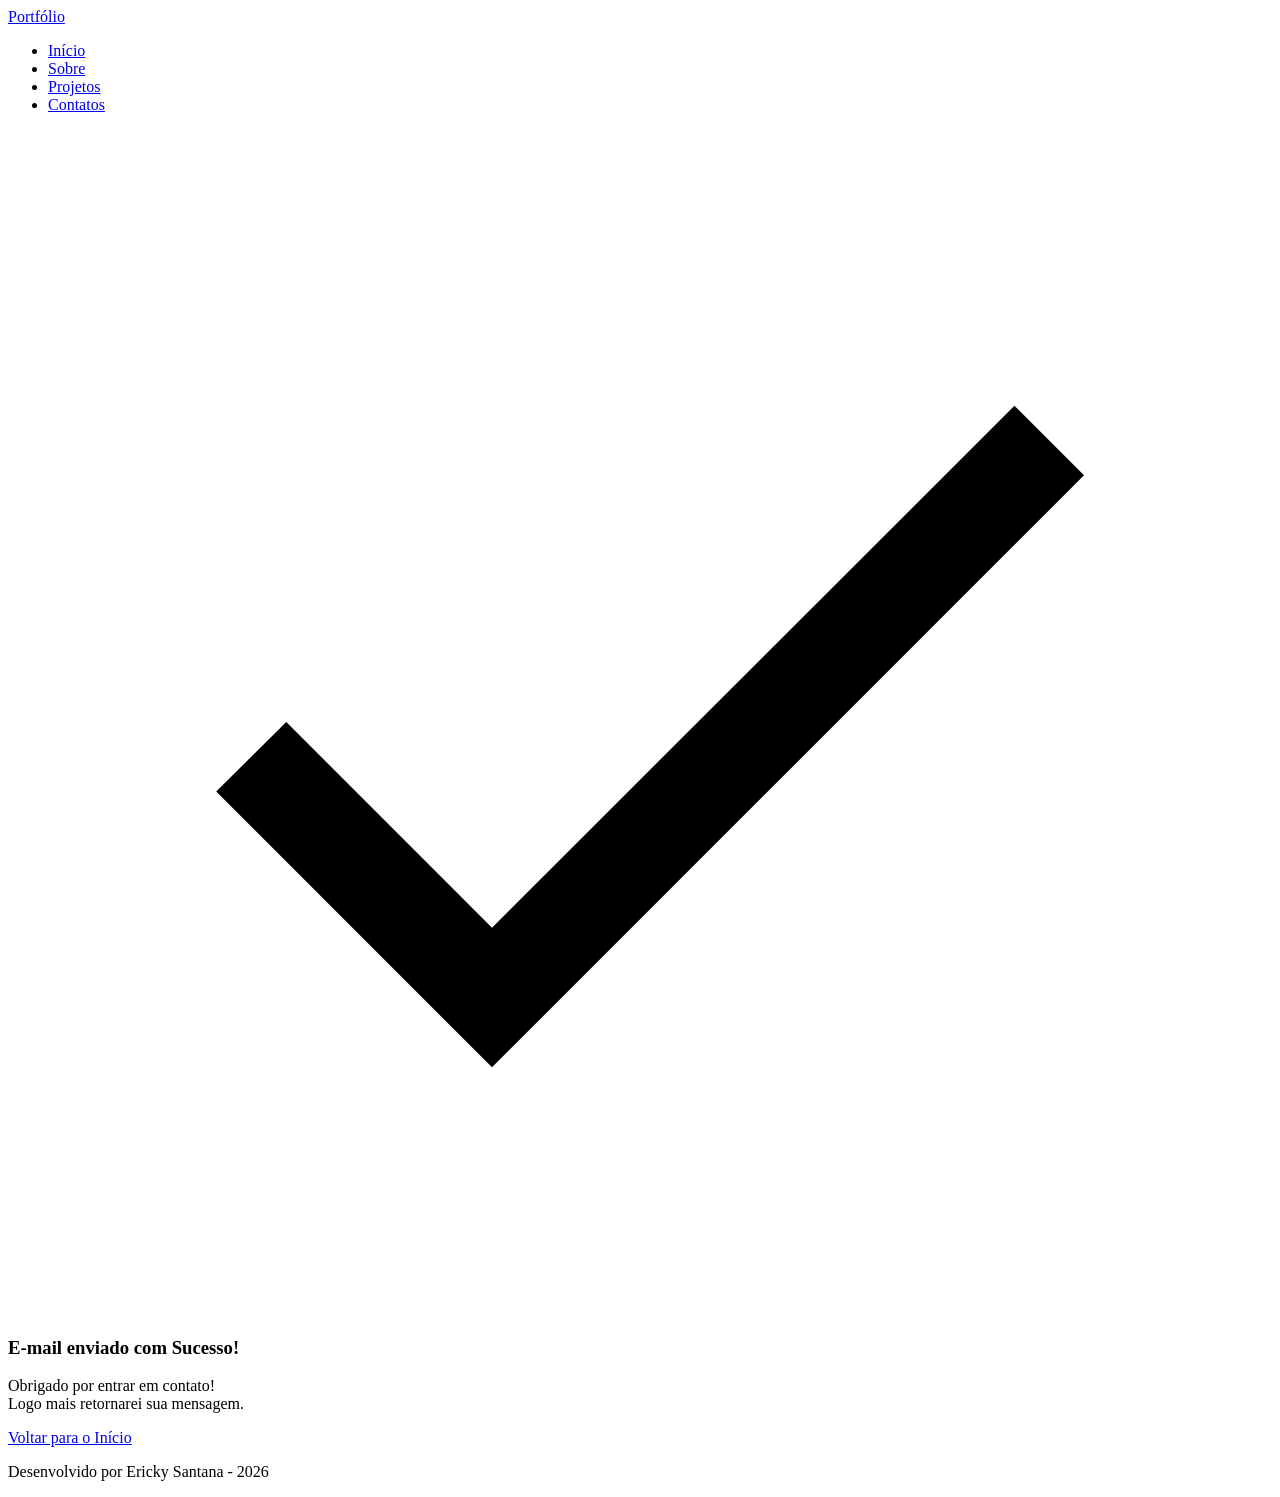
==== success.html @ 8ee90cac "✨ Add initial HTML structure for portfolio and success pages" ====
<!DOCTYPE html>
<html lang="pt-br">

<head>
    <meta charset="UTF-8">
    <meta name="viewport" content="width=device-width, initial-scale=1.0">
    <meta name="author" content="Ericky Santana">
    <meta name="description" content="Portfólio da Ericky Santana,
                    desenvolvedor Full Stack Júnior com foco em TypeScript, Node.js e AWS.
                    Conheça meus projetos e entre em contato.">
    <meta name="robots" content="index, follow">
    <link rel="icon" type="image/svg+xml" href="./assets/img/favicon.svg">
    <title>Portfólio do Ericky</title>
</head>

<body>

    <!-- Cabeçalho da página -->
    <header>

        <!-- Título do Cabeçalho -->
        <a href="index.html" id="titulo">Portfólio</a>

        <!-- Menu de Navegação -->
        <nav>
            <ul class="menu-list">
                <li><a href="#hero">Início</a></li>
                <li><a href="#about">Sobre</a></li>
                <li><a href="#projects">Projetos</a></li>
                <li><a href="#contact">Contatos</a></li>
            </ul>
        </nav>
    </header>

     <!-- Seção Principal da página -->
    <main>
        <!-- Mensagem Success -->
        <section id="success" class="success-container">
            <article class="success-content">

                <!-- Imagem da Seção Success -->
                <figure class="success-image">
                    <img src="./assets/img/success.svg"
                    alt="Imagem de sucesso no envio de E-mail"
                    class="float-animation"
                    >
                </figure>
                
                <h1>E-mail enviado com Sucesso!</h1>
                <p>Obrigado por entrar em contato!<br>Logo mais retornarei sua mensagem.</p>

                <!-- Retorno à página principal -->
                    <a class="botao" href="index.html">Voltar para o Início</a>
                

            </article>

        </section>

    </main>

    <!-- Rodapé da página -->
    <footer>
        <p>Desenvolvido por Ericky Santana - 2026</p>
    </footer>
</body>

</html>
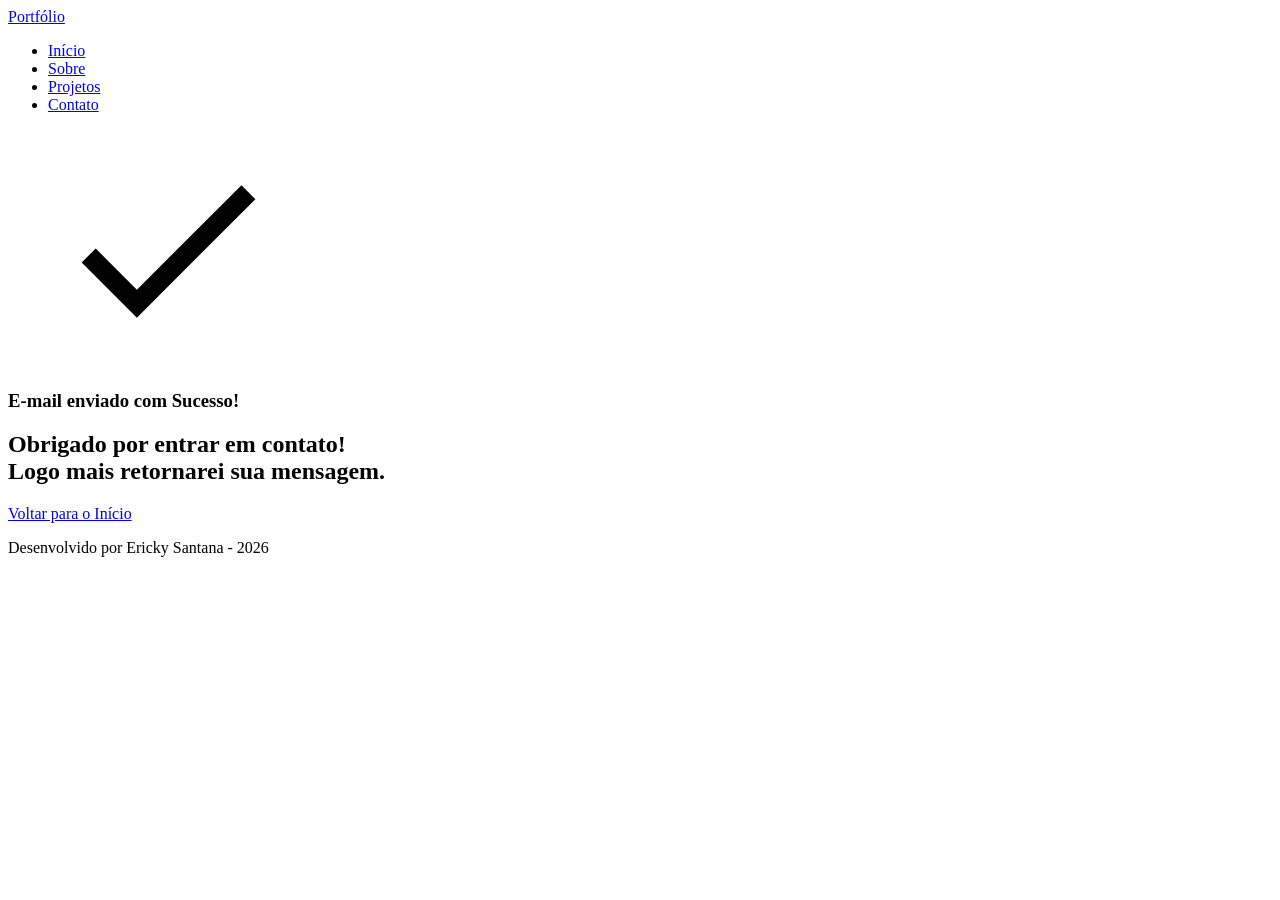
==== commit 2e99dc51: "Add new assets and update HTML structure for portfolio site - Added new images for documentation and" ====
--- a/success.html
+++ b/success.html
@@ -15,54 +15,51 @@
 
 <body>
 
-    <!-- Cabeçalho da página -->
-    <header>
+    <!-- Cabeçalho da Página (header) -->
+    <header class="menu-container">
+        <div class="menu-content">
+            <a href="index.html" id="titulo">Portfólio</a>
 
-        <!-- Título do Cabeçalho -->
-        <a href="index.html" id="titulo">Portfólio</a>
-
-        <!-- Menu de Navegação -->
-        <nav>
-            <ul class="menu-list">
-                <li><a href="#hero">Início</a></li>
-                <li><a href="#about">Sobre</a></li>
-                <li><a href="#projects">Projetos</a></li>
-                <li><a href="#contact">Contatos</a></li>
-            </ul>
-        </nav>
+            <nav>
+                <ul class="menu-list">
+                    <li><a href="index.html#hero">Início</a></li>
+                    <li><a href="index.html#about">Sobre</a></li>
+                    <li><a href="index.html#projects">Projetos</a></li>
+                    <li><a href="index.html#contact">Contato</a></li>
+                </ul>
+            </nav>
+        </div>
     </header>
 
-     <!-- Seção Principal da página -->
+    <!-- Seção Principal da Página (main) -->
     <main>
-        <!-- Mensagem Success -->
-        <section id="success" class="success-container">
+        
+        <!-- Mensagem de Sucesso -->
+        <section class="success-container">
             <article class="success-content">
 
-                <!-- Imagem da Seção Success -->
-                <figure class="success-image">
-                    <img src="./assets/img/success.svg"
-                    alt="Imagem de sucesso no envio de E-mail"
-                    class="float-animation"
+                <figure class="success-icon">
+                    <img src="./assets/img/success.svg" 
+                        alt="Ilustração de sucesso" 
+                        class="float-animation" width="20%"
                     >
                 </figure>
-                
+
                 <h1>E-mail enviado com Sucesso!</h1>
-                <p>Obrigado por entrar em contato!<br>Logo mais retornarei sua mensagem.</p>
+                <h2>Obrigado por entrar em contato! <br> Logo mais retornarei sua mensagem.</h2>
 
-                <!-- Retorno à página principal -->
-                    <a class="botao" href="index.html">Voltar para o Início</a>
-                
+                <a class="botao" href="index.html">Voltar para o Início</a>
 
             </article>
-
         </section>
-
+        
     </main>
 
-    <!-- Rodapé da página -->
+      <!-- Rodapé da página -->
     <footer>
         <p>Desenvolvido por Ericky Santana - 2026</p>
     </footer>
+
 </body>
 
 </html>
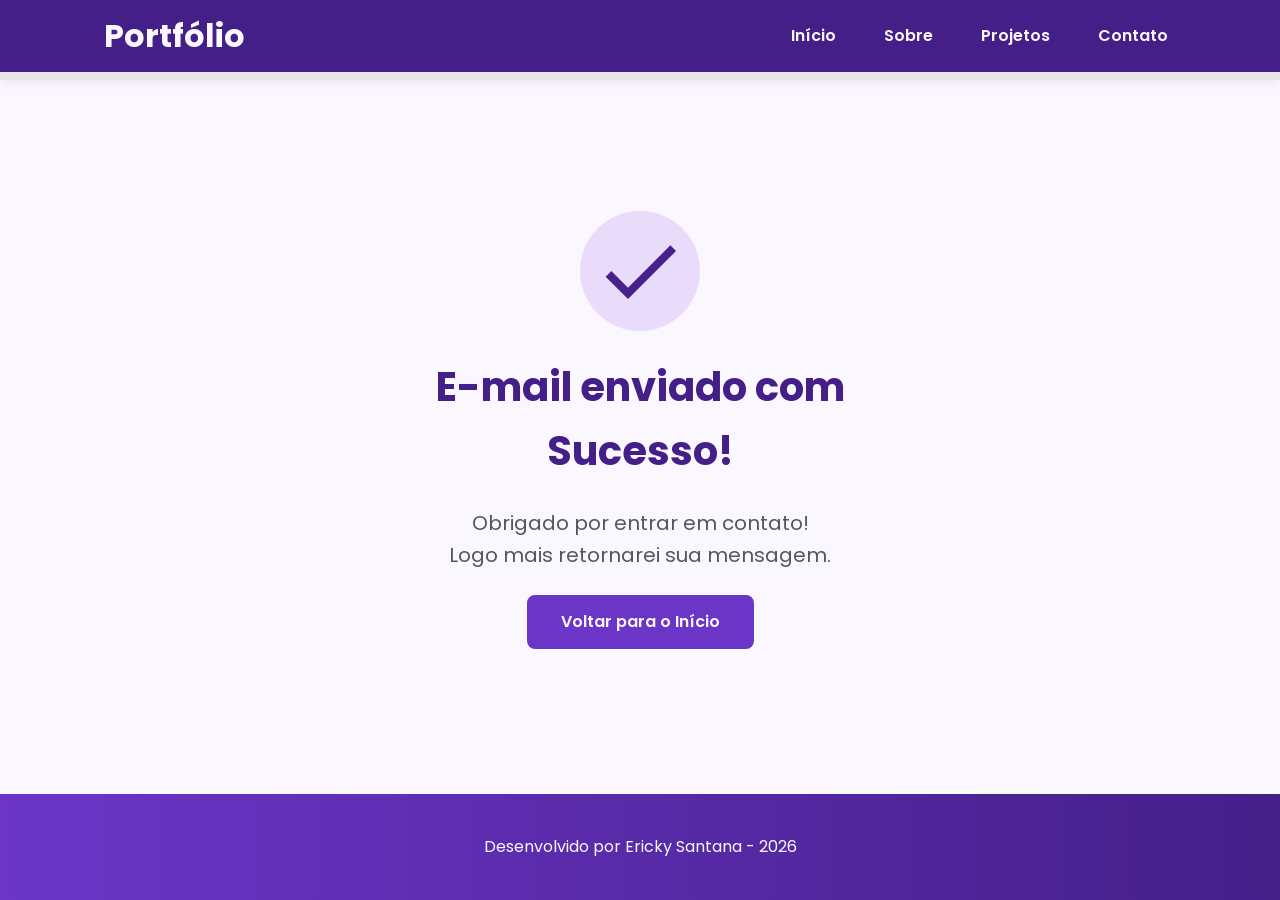
==== commit 03b3a36c: "Update README and success.html for improved clarity and responsiveness" ====
--- a/success.html
+++ b/success.html
@@ -1,16 +1,28 @@
 <!DOCTYPE html>
 <html lang="pt-br">
+<head>
 
-<head>
-    <meta charset="UTF-8">
-    <meta name="viewport" content="width=device-width, initial-scale=1.0">
-    <meta name="author" content="Ericky Santana">
-    <meta name="description" content="Portfólio da Ericky Santana,
-                    desenvolvedor Full Stack Júnior com foco em TypeScript, Node.js e AWS.
-                    Conheça meus projetos e entre em contato.">
-    <meta name="robots" content="index, follow">
-    <link rel="icon" type="image/svg+xml" href="./assets/img/favicon.svg">
-    <title>Portfólio do Ericky</title>
+<!-- Fontes do Google -->
+<link rel="preconnect" href="https://fonts.googleapis.com">
+<link rel="preconnect" href="https://fonts.gstatic.com" crossorigin>
+
+<!-- Fonte do Google - Poppins -->
+<link href="https://fonts.googleapis.com/css2?family=Poppins&display=swap" rel="stylesheet">
+
+<meta charset="UTF-8">
+  <meta name="viewport" content="width=device-width, initial-scale=1.0">
+   <meta name="author" content="Ericky Santana">
+  <meta name ="description" content="Portfólio Pessoal do Ericky Santana, 
+                desenvolvedor Full Stack especializado em criar experiências 
+                digitais incríveis. Conheça meus projetos e entre em contato.">
+  <meta name="robots" content="index, follow">
+
+  <link rel="icon" type="image/svg+xml" href="./assets/img/favicon.svg">
+
+  <!-- CSS principal da página -->
+  <link rel="stylesheet" href="./assets/css/style.css">
+  
+  <title>Portfólio do Ericky</title>
 </head>
 
 <body>
@@ -55,9 +67,9 @@
         
     </main>
 
-      <!-- Rodapé da página -->
+    <!-- Rodapé da Página (footer) -->
     <footer>
-        <p>Desenvolvido por Ericky Santana - 2026</p>
+		   <p>Desenvolvido por Ericky Santana - 2026</p>
     </footer>
 
 </body>
--- a/assets/css/style.css
+++ b/assets/css/style.css
@@ -0,0 +1,1045 @@
+/* Reset do Navegador */
+* {
+  margin: 0;
+  padding: 0;
+  box-sizing: border-box;
+  font-family: 'Poppins', sans-serif;
+  font-weight: 400;
+  text-decoration: none;
+  outline: none;
+}    
+
+/* Variáveis */
+:root {
+    /* Paleta de Cores - Purple */
+    --purple-50: #f4eaff;
+    --purple-100: #e9dcfa;
+    --purple-200: #cdb3f0;
+    --purple-300: #b186e5;
+    --purple-400: #9460db;
+    --purple-500: #6b36c8;
+    --purple-600: #5b2ca0;
+    --purple-700: #4c2177;
+    --purple-800: #441f88;
+    --purple-900: #2a0e4d;
+    --purple-950: #1a0730;
+
+    /* Cores Neutras */
+    --gray-200: #e8e8e8;
+    --gray-400: #505861;
+    --black: #171717;
+    --white: #FAF7FF;
+
+    /* Cores de Estado */
+    --error: #e63946;
+
+    /* Sombras */
+    --shadow-sm: 0 0.25rem 0.5rem rgba(0, 0, 0, 0.05);
+    --shadow-md: 0 0.25rem 0.75rem rgba(107, 54, 200, 0.3);
+    --shadow-lg: 0 0.5rem 1.5rem rgba(107, 54, 200, 0.2);
+
+    /* Espaçamentos */
+    --spacing-xs: 0.5rem;
+    --spacing-sm: 1rem;
+    --spacing-md: 1.5rem;
+    --spacing-lg: 2rem;
+    --spacing-xl: 3rem;
+    --spacing-2xl: 4rem;
+
+    /* Tamanhos de Fonte */
+    --text-sm: 0.75rem;
+    --text-base: 1rem;
+    --text-lg: 1.25rem;
+    --text-xl: 1.5rem;
+    --text-2xl: 2rem;
+    --text-3xl: 2.5rem;
+
+    /* Border Radius */
+    --radius-sm: 0.25rem;
+    --radius-md: 0.5rem;
+    --radius-lg: 1rem;
+    --radius-xl: 2rem;
+    --radius-full: 50%;
+
+    /* Animação Padrão */
+    --transition-default: all 0.3s ease;
+}
+
+/* Configurações Básicas */
+
+html {
+  scroll-behavior: smooth;
+}
+
+body {
+  display: flex;
+  flex-direction: column;
+  min-height: 100vh;
+  background-color: var(--white);
+  line-height: 1.6;
+  color: var(--black);
+}
+
+main {
+  flex: 1;
+}
+
+/* Seções - Base Comum */
+
+.section-container {
+  max-width: 70rem;
+  margin: 0 auto;
+  padding: var(--spacing-xl) var(--spacing-md);
+  scroll-margin-top: 6rem;
+}
+
+/* Botões */
+
+.buttons-container {
+  display: flex;
+  gap: var(--spacing-sm);
+}
+
+.botao,
+.botao-outline {
+  display: inline-block;
+  padding: 0.75rem 2rem;
+  border: 0.15rem solid transparent;
+  border-radius: var(--radius-md);
+  font-size: var(--text-base);
+  font-weight: 600;
+  text-align: center;
+  cursor: pointer;
+  transition: var(--transition-default);
+}
+
+.botao {
+  border-color: var(--purple-500);
+  background-color: var(--purple-500);
+  color: var(--white);
+}
+
+.botao:hover {
+  border-color: var(--purple-800);
+  background-color: var(--purple-800);
+  box-shadow: var(--shadow-md);
+  transform: translateY(-0.25rem);
+}
+
+.botao-outline {
+  border-color: var(--purple-500);
+  background-color: transparent;
+  color: var(--purple-500);
+}
+
+.botao-outline:hover {
+  border-color: var(--purple-500);
+  background-color: var(--purple-500);
+  color: var(--white);
+  transform: translateY(-0.25rem);
+}
+
+/* Botões pequenos - Card Projetos */
+
+.botao.botao-sm,
+.botao-outline.botao-sm {
+  min-width: 6rem;
+  padding: 0.25rem var(--spacing-sm);
+  border-width: 0.125rem;
+  border-radius: 0.25rem;
+  font-size: var(--text-sm);
+}
+
+/* Seção Header - Cabeçalho e Menu */
+
+header {
+  position: sticky;
+  top: 0;
+  z-index: 1000;
+  width: 100%;
+  height: 5rem;
+  border-bottom: var(--spacing-xs) solid var(--gray-200);
+  box-shadow: var(--shadow-sm);
+  background-color: var(--purple-800);
+}
+
+header a {
+  font-weight: 600;
+  color: var(--white);
+  transition: color 0.3s ease;
+}
+
+header a:hover {
+  color: var(--purple-100);
+}
+
+#titulo {
+  font-size: var(--text-2xl);
+  font-weight: 700;
+}
+
+.menu-content {
+  display: flex;
+  justify-content: space-between;
+  align-items: center;
+  max-width: 70rem;
+  height: 100%;
+  margin: 0 auto;
+  padding: 0 var(--spacing-md);
+}
+
+.menu-list {
+  display: flex;
+  gap: var(--spacing-lg);
+  list-style: none;
+}
+
+.menu-list a {
+  padding: var(--spacing-xs);
+}
+
+/* Seção Hero */
+
+.hero-container {
+  display: flex;
+  align-items: center;
+  gap: var(--spacing-2xl);
+  min-height: calc(100vh - 5rem);
+}
+
+.hero-content {
+  display: flex;
+  flex: 1;
+  flex-direction: column;
+  gap: var(--spacing-md);
+
+}
+
+.hero-content span {
+  font-size: var(--text-xl);
+  font-weight: 700;
+}
+
+.hero-content h1 {
+  font-size: var(--text-3xl);
+  font-weight: 700;
+}
+
+.hero-content p,
+.about-content p,
+.contact-info p {
+  font-size: var(--text-lg);
+  color: var(--gray-400);
+}
+
+.hero-image {
+  display: flex;
+  flex: 1;
+  justify-content: center;
+}
+
+.hero-image img {
+  width: 100%;
+  max-width: 100%;
+  border-radius: var(--radius-xl);
+}
+
+/* Animação Flutuante */
+@keyframes float {
+  
+  0%,
+  100% {
+    transform: translateY(0);
+  }
+
+  50% {
+    transform: translateY(-1.25rem);
+  }
+
+}
+
+/* Usa animação */
+.float-animation {
+  animation: float 3s ease-in-out infinite;
+}
+
+/* About */
+
+.about-container {
+    display: flex;
+    align-items: center;
+    gap: var(--spacing-2xl);
+    margin: var(--spacing-2xl) auto;
+    border-radius: var(--radius-lg);
+    background-color: var(--gray-200);
+}
+
+.about-image {
+    flex: 0 0 17.5rem;
+}
+
+.about-image img {
+    width: 100%;
+    border: 0.35rem solid var(--purple-500);
+    border-radius: var(--radius-full);
+    box-shadow: var(--shadow-lg);
+}
+
+.about-content h2,
+.projects-container h2,
+.contact-info h2 {
+    margin-bottom: var(--spacing-md);
+    font-size: var(--text-3xl);
+    font-weight: 700;
+    color: var(--purple-800);
+}
+
+.about-content p {
+    margin-bottom: var(--spacing-sm);
+    text-align: justify;
+}
+
+.about-buttons-data {
+    display: flex;
+    justify-content: space-between;
+    align-items: center;
+    gap: var(--spacing-lg);
+    margin-top: var(--spacing-lg);
+}
+
+.about-buttons-data .botao {
+    margin-right: auto;
+}
+
+.data-container {
+    display: flex;
+    gap: var(--spacing-lg);
+    margin-top: 0;
+}
+
+.data-item {
+    display: flex;
+    flex-direction: column;
+    align-items: center;
+}
+
+.data-number {
+    font-size: var(--text-xl);
+    font-weight: 700;
+    text-align: center;
+    color: var(--purple-500);
+}
+
+.data-label {
+    font-size: var(--text-base);
+    text-align: center;
+    color: var(--gray-400);
+}
+
+/* Projects */
+
+.projects-container {
+  scroll-margin-top: 3rem;
+  margin: var(--spacing-2xl) auto; 
+  text-align: center;
+}
+
+.projects-swiper {
+  position: relative;
+  width: 100%;
+  padding: var(--spacing-sm) var(--spacing-xl) var(--spacing-xl);
+  overflow: hidden;
+}
+
+/* Card Projetos */
+
+.project-card {
+  display: flex;
+  flex-direction: column;
+  width: 100%;
+  height: 100%;
+  border: 0.15rem solid var(--gray-200);
+  border-radius: var(--radius-lg);
+  background-color: var(--white);
+  box-shadow: var(--shadow-sm);
+  overflow: hidden;
+  transition: var(--transition-default);
+}
+
+.project-card:hover {
+  box-shadow: var(--shadow-lg);
+}
+
+.project-image {
+  display: flex;
+  justify-content: center;
+  align-items: center;
+  width: 100%;
+  height: 10rem;
+  background: linear-gradient(135deg, var(--purple-50) 0%, var(--purple-100) 100%);
+}
+
+.project-image img {
+  width: 75%;
+  height: 75%;
+  max-width: 7rem;
+  max-height: 7rem;
+  object-fit: contain;
+  transition: transform 0.3s ease;
+}
+
+.project-content {
+  display: flex;
+  flex: 1;
+  flex-direction: column;
+  padding: var(--spacing-md);
+  text-align: left;
+}
+
+.project-content h3 {
+  margin-bottom: 0.75rem;
+  font-size: var(--text-lg);
+  font-weight: 700;
+}
+
+.project-content p {
+  flex: 1;
+  margin-bottom: var(--spacing-sm);
+  font-size: var(--text-base);
+  color: var(--gray-400)
+}
+
+.project-tags {
+  display: flex;
+  flex-wrap: wrap;
+  gap: var(--spacing-xs)
+}
+
+.tag {
+  padding: 0.375rem 0.75rem;
+  border-radius: var(--radius-sm);
+  background-color: var(--purple-100);
+  font-size: var(--text-sm);
+  font-weight: 600;
+  color: var(--purple-800);
+}
+
+.project-buttons {
+  display: flex;
+  justify-content: center;
+  align-items: center;
+  gap: 0.75rem;
+  margin-top: var(--spacing-sm);
+}
+
+/* Configuração do Swiper */
+
+.swiper-wrapper {
+    align-items: stretch;
+}
+
+.swiper-slide {
+    display: flex;
+    height: auto;
+}
+
+/* Botões do Swiper (navegação) */
+.swiper-button-next,
+.swiper-button-prev {
+    width: 3rem;
+    height: 3rem;
+}
+
+.swiper-button-next:after,
+.swiper-button-prev:after {
+    font-size: var(--text-lg);
+    color: var(--purple-500);
+}
+
+.swiper-button-next:hover:after,
+.swiper-button-prev:hover:after {
+    color: var(--purple-800);
+}
+
+/* Indicadores de paginação */
+.swiper-pagination-bullet {
+    width: 0.75rem;
+    height: 0.75rem;
+    background-color: var(--gray-200);
+    opacity: 1;
+}
+
+.swiper-pagination-bullet-active {
+    width: var(--spacing-lg);
+    border-radius: var(--radius-sm);
+    background-color: var(--purple-500);
+}
+
+/* Seção de Contato */
+
+.contact-container {
+  display: grid;
+  grid-template-columns: 1fr 1fr;
+  gap: var(--spacing-2xl);
+}
+
+/* Redes Sociais */
+
+.contact-info h2{
+  margin-bottom: var(--spacing-md);
+}
+
+.contact-info p{
+  margin-bottom: var(--spacing-lg);
+}
+
+.social-container {
+  display: flex;
+  justify-content: center;
+  gap: var(--spacing-xl);
+}
+
+.social-icon {
+  width: 5rem;
+  height: 5rem;
+  padding: 0.75rem;
+  border-radius: var(--radius-md);
+  transition: var(--transition-default);
+}
+
+.social-icon img{
+  width: 100%;
+  filter: brightness(0) saturate(100%);
+  transition: filter 0.3s ease;
+}
+
+.social-icon img:hover {
+  filter: brightness(0) 
+          saturate(100%) 
+          invert(42%) 
+          sepia(93%) 
+          saturate(1352%) 
+          hue-rotate(243deg) 
+          brightness(79%) 
+          contrast(91%);
+}
+
+/* Formulário de Contato */
+
+form {
+  display: flex;
+  flex-direction: column;
+  gap: 0.75rem;
+}
+
+form label {
+  font-size: var(--text-base);
+  font-weight: 600;
+}
+
+form input,
+form textarea {
+  width: 100%;
+  padding: 0.5rem var(--spacing-sm);
+  border: 0.25rem solid var(--gray-200);
+  border-radius: var(--radius-md);
+  font-family: inherit;
+  font-size: var(--text-base);
+  transition: border-color 0.3s ease;
+}
+
+form input:focus,
+form textarea:focus {
+  border-color: var(--purple-500);
+  outline: none
+}
+
+form textarea {
+  min-height: 5rem;
+  resize: none;
+}
+
+form span {
+  margin-top: -0.75rem;
+  font-size: var(--text-sm);
+  color: var(--error);
+}
+
+/* Footer */
+
+footer {
+    padding: 2.5rem;
+    background: linear-gradient(to right, var(--purple-500), var(--purple-800));
+    font-weight: 600;
+    text-align: center;
+    color: var(--white);
+}
+
+/* Página Success */
+
+.success-container {
+    display: flex;
+    flex-direction: column;
+    justify-content: center;
+    align-items: center;
+    width: 100%;
+    min-height: calc(100vh - 12.5rem);
+    padding: var(--spacing-xl) var(--spacing-md);
+}
+
+.success-content {
+    display: flex;
+    flex-direction: column;
+    align-items: center;
+    gap: var(--spacing-md);
+    max-width: 37.5rem;
+    text-align: center;
+}
+
+.success-content h1 {
+    font-size: var(--text-3xl);
+    font-weight: 700;
+    color: var(--purple-800);
+}
+
+.success-content h2 {
+    font-size: var(--text-lg);
+    color: var(--gray-400);
+}
+
+.success-icon {
+    display: flex;
+    align-items: center;
+    justify-content: center;
+    width: 7.5rem;
+    height: 7.5rem;
+    border-radius: var(--radius-full);
+    background-color: var(--purple-100);
+}
+
+.success-icon img {
+    width: 6rem;
+    height: 6rem;
+    filter: brightness(0) 
+            saturate(100%) 
+            invert(11%) 
+            sepia(69%) 
+            saturate(3759%) 
+            hue-rotate(256deg) 
+            brightness(101%) 
+            contrast(96%);
+}
+
+/* ========================================
+   RESPONSIVIDADE - TABLETS (até 1024px)
+======================================== */
+
+@media screen and (max-width: 1024px) {
+   
+    /* Layout */
+    .section-container {
+        padding: var(--spacing-lg) var(--spacing-md);
+    }
+
+    /* Tipografia */
+    .section-container h1 {
+        font-size: var(--text-3xl);
+    }
+
+    .section-container h2 {
+        font-size: var(--text-2xl);
+    }
+
+    .section-container p  {
+        font-size: var(--text-base);
+    }
+
+    .section-container span {
+        font-size: var(--text-lg);
+    }
+
+    .success-content h1 {
+        font-size: var(--text-3xl);
+    }
+
+    .success-content h2 {
+        font-size: var(--text-lg); 
+    }
+
+    /* Header */
+    #titulo {
+        font-size: var(--text-xl); 
+    }
+
+    /* Header - Oculta menu em telas pequenas */
+    @media (max-width: 768px) {
+        .menu-list {
+            display: none;
+        }
+    }
+
+    /* Hero */
+    .hero-container {
+        flex-direction: column-reverse;
+        gap: var(--spacing-lg);
+        min-height: 60vh;
+        text-align: center;
+    }
+
+    .hero-content,
+    .hero-image {
+        width: 90%;
+    }
+
+    .hero-image img {
+        object-fit: cover;
+    }
+
+    .buttons-container {
+        justify-content: center;
+        width: 100%;
+    }
+
+    .hero-container .botao,
+    .hero-container .botao-outline {
+        padding: 0.75rem 1.5rem;
+        font-size: var(--text-base);
+        white-space: nowrap;
+    }
+
+    /* About */
+    .about-container {
+        flex-direction: column;
+        gap: var(--spacing-md);
+        margin: var(--spacing-lg);
+        padding: var(--spacing-lg);
+    }
+
+    .about-image {
+        flex: 0 0 auto;
+        width: 100%;
+        display: flex;
+        justify-content: center;
+    }
+
+    .about-image img {
+        max-width: 16rem;
+        width: 100%;
+    }
+
+    .about-content {
+        width: 100%;
+    }
+
+    .about-buttons-data {
+        flex-direction: column;
+        gap: var(--spacing-md);
+        align-items: stretch;
+    }
+
+    .about-buttons-data .botao {
+        margin-right: 0;
+    }
+
+    .data-container {
+        justify-content: center;
+        width: 100%;
+    }
+
+    /* Projects */
+    .projects-container {
+        margin: var(--spacing-lg) auto 0;
+    }
+
+    .projects-swiper {
+        margin: 0;
+        padding: var(--spacing-sm) var(--spacing-lg) 2.5rem;
+    }
+
+    .project-card {
+        width: 100%;
+        height: 30rem;
+        min-height: 30rem;
+        max-height: 30rem;
+        max-width: 100%;
+    }
+
+    .project-content {
+        display: flex;
+        flex-direction: column;
+        justify-content: space-between;
+        height: 100%;
+    }
+
+    .project-content p {
+        flex: 1;
+        overflow: hidden;
+    }
+
+    .project-tags {
+        min-height: 2.5rem;
+        align-items: flex-start;
+    }
+
+    .swiper-wrapper {
+        align-items: stretch;
+    }
+
+    .swiper-slide {
+        display: flex;
+        justify-content: center;
+        align-items: stretch;
+        height: auto;
+    }
+
+    .swiper-button-next,
+    .swiper-button-prev {
+        display: none;
+    }
+
+    /* Contact */
+    .contact-container {
+        grid-template-columns: 1fr;
+        gap: var(--spacing-lg);
+        width: 90%;
+        margin: 0 auto;
+    }
+
+    /* Success Page */
+    .success-container {
+        padding: var(--spacing-xl) var(--spacing-md);
+        min-height: calc(100vh - 10rem);
+    }
+
+    .success-content {
+        gap: var(--spacing-lg);
+        max-width: 35rem;
+    }
+
+    .success-icon {
+        width: 6rem;
+        height: 6rem;
+    }
+
+    .success-icon img {
+        width: 5rem;
+        height: 5rem;
+    }
+}
+
+/* ========================================
+   RESPONSIVIDADE - MOBILE (até 480px)
+======================================== */
+
+@media screen and (max-width: 480px) {
+
+    /* Layout */
+    .section-container {
+        padding: var(--spacing-md) var(--spacing-sm);
+    }
+
+    /* Tipografia Mobile */
+    .section-container h1 {
+        font-size: var(--text-xl);
+    }
+
+    .section-container h2 {
+        font-size: var(--text-xl);
+    }
+
+    .section-container p {
+        font-size: var(--text-base);
+    }
+
+    .section-container span {
+        font-size: var(--text-lg);
+    }
+
+    .success-content h1 {
+        font-size: var(--text-xl);
+    }
+
+    .success-content h2 {
+        font-size: var(--text-base);
+    }
+
+    /* Header */
+    #titulo {
+        font-size: var(--text-xl);
+    }
+
+    .menu-list {
+        display: none;
+    }
+
+    /* Hero */
+    .hero-container {
+        gap: var(--spacing-sm);
+    }
+
+    .hero-content {
+        gap: var(--spacing-xs);
+        width: 100%;
+    }
+
+    .buttons-container {
+        flex-direction: column;
+        gap: 0.75rem;
+        width: 100%;
+    }
+
+    .buttons-container .botao,
+    .buttons-container .botao-outline {
+        width: 100%;
+    }
+
+    .hero-container .botao,
+    .hero-container .botao-outline {
+        padding: 0.75rem 1rem;
+        font-size: var(--text-base);
+        white-space: nowrap;
+    }
+
+    .hero-image {
+        width: 100%;
+    }
+
+    .hero-image img {
+        max-width: 20rem;
+    }
+
+    /* About */
+    .about-container {
+        margin: var(--spacing-lg) 0.5rem;
+        padding: var(--spacing-md);
+    }
+
+    .about-image img {
+        max-width: 14rem;
+    }
+
+    .about-buttons-data .botao,
+    .about-buttons-data .botao-outline {
+        width: 100%;
+        padding: 0.75rem var(--spacing-lg);
+        font-size: var(--text-base);
+        text-align: center;
+    }
+
+    .data-number {
+        font-size: var(--text-lg);
+    }
+
+    .data-label {
+        font-size: var(--text-sm);
+    }
+
+    /* Projects */
+    .projects-container {
+        margin: var(--spacing-lg) auto 0;
+    }
+
+    .projects-swiper {
+        position: relative;
+        margin: 0;
+        padding: var(--spacing-sm) 0 2rem 0;
+        overflow: visible;
+    }
+
+    .project-card {
+        width: 100%;
+        height: 20rem;
+        max-width: 20rem;
+    }
+
+    .project-image {
+        height: 10rem;
+    }
+
+    .project-content {
+        padding: var(--spacing-md);
+    }
+
+    .project-content h3 {
+        font-size: var(--text-lg);
+    }
+
+    .project-content p {
+        font-size: var(--text-base);
+    }
+
+    /* Contact */
+    .contact-container {
+        width: 100%;
+    }
+
+    .contact-info p {
+        margin-bottom: var(--spacing-md);
+    }
+
+    .social-container {
+        flex-wrap: wrap;
+        gap: var(--spacing-lg);
+        margin-bottom: var(--spacing-xs);
+    }
+
+    .social-icon {
+        width: 4rem;
+        height: 4rem;
+    }
+
+    /* Formulário */
+    form {
+        gap: var(--spacing-sm);
+    }
+
+    form label {
+        font-size: var(--text-base);
+    }
+
+    form input,
+    form textarea {
+        padding: 0.75rem;
+        font-size: var(--text-base);
+    }
+
+    form button {
+        padding: 0.75rem var(--spacing-md);
+        font-size: var(--text-base);
+    }
+
+    /* Footer */
+    footer {
+        padding: var(--spacing-md) var(--spacing-sm);
+        font-size: var(--text-sm);
+    }
+    
+    /* Success Page */
+    .success-container {
+        padding: var(--spacing-lg) var(--spacing-sm);
+        min-height: calc(100vh - 8rem);
+    }
+
+    .success-content {
+        gap: var(--spacing-md);
+        max-width: 100%;
+        padding: 0 var(--spacing-sm);
+    }
+
+    .success-icon {
+        width: 5rem;
+        height: 5rem;
+    }
+
+    .success-icon img {
+        width: 4rem;
+        height: 4rem;
+    }
+
+    .success-content .botao {
+        width: 100%;
+        max-width: 20rem;
+        padding: 0.75rem var(--spacing-lg);
+    }
+
+}
